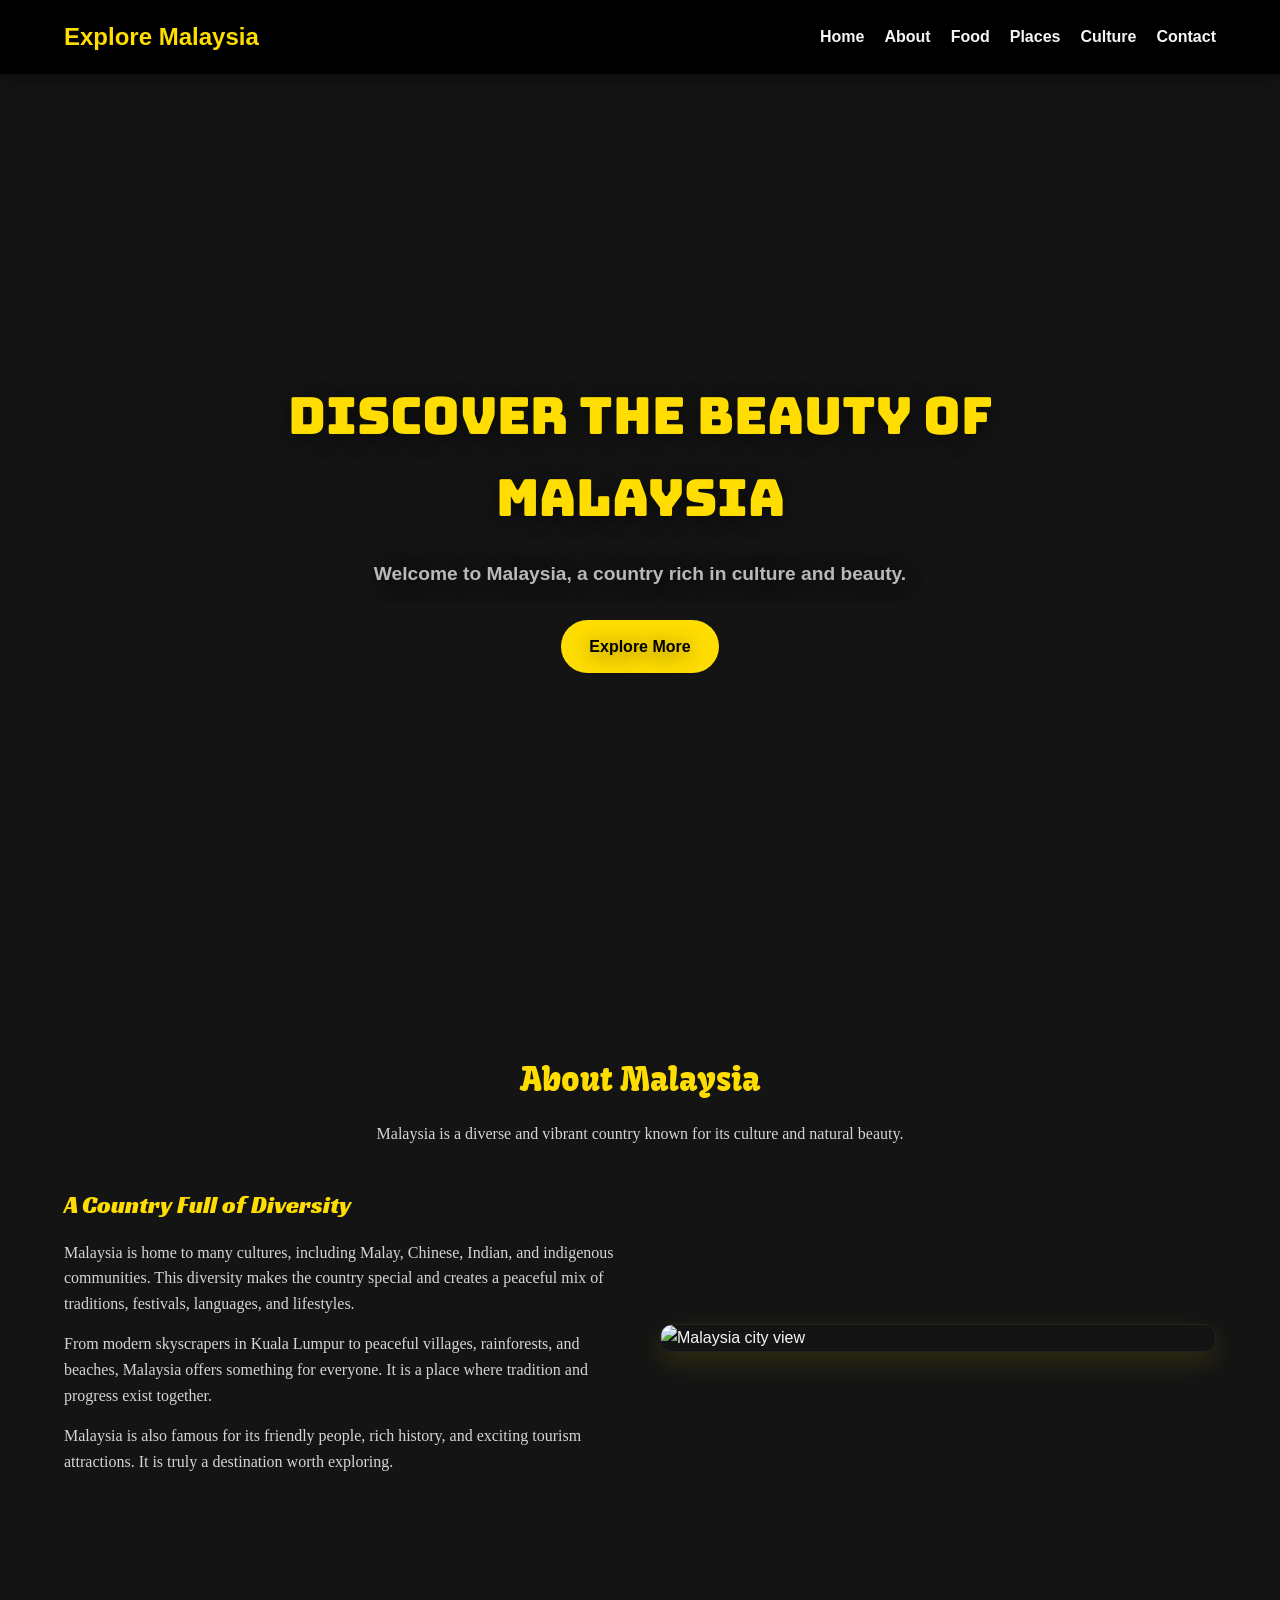
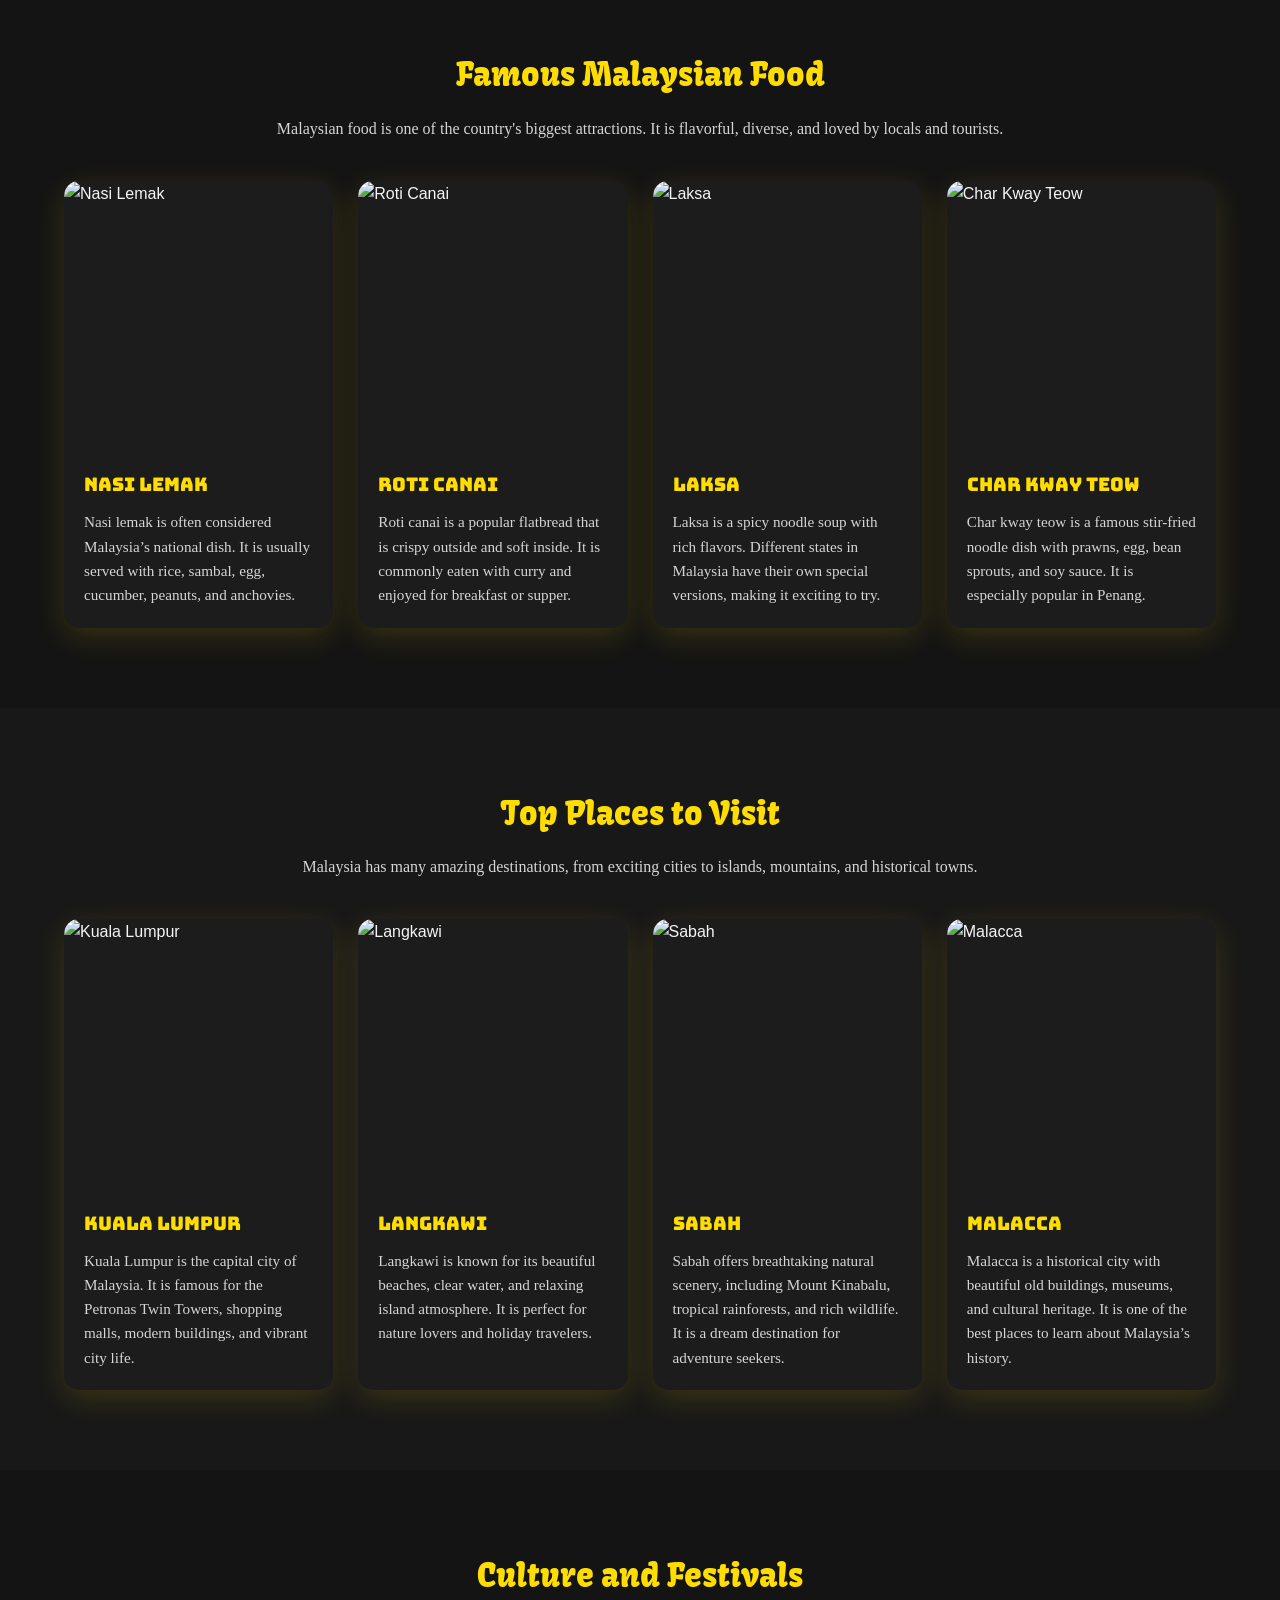
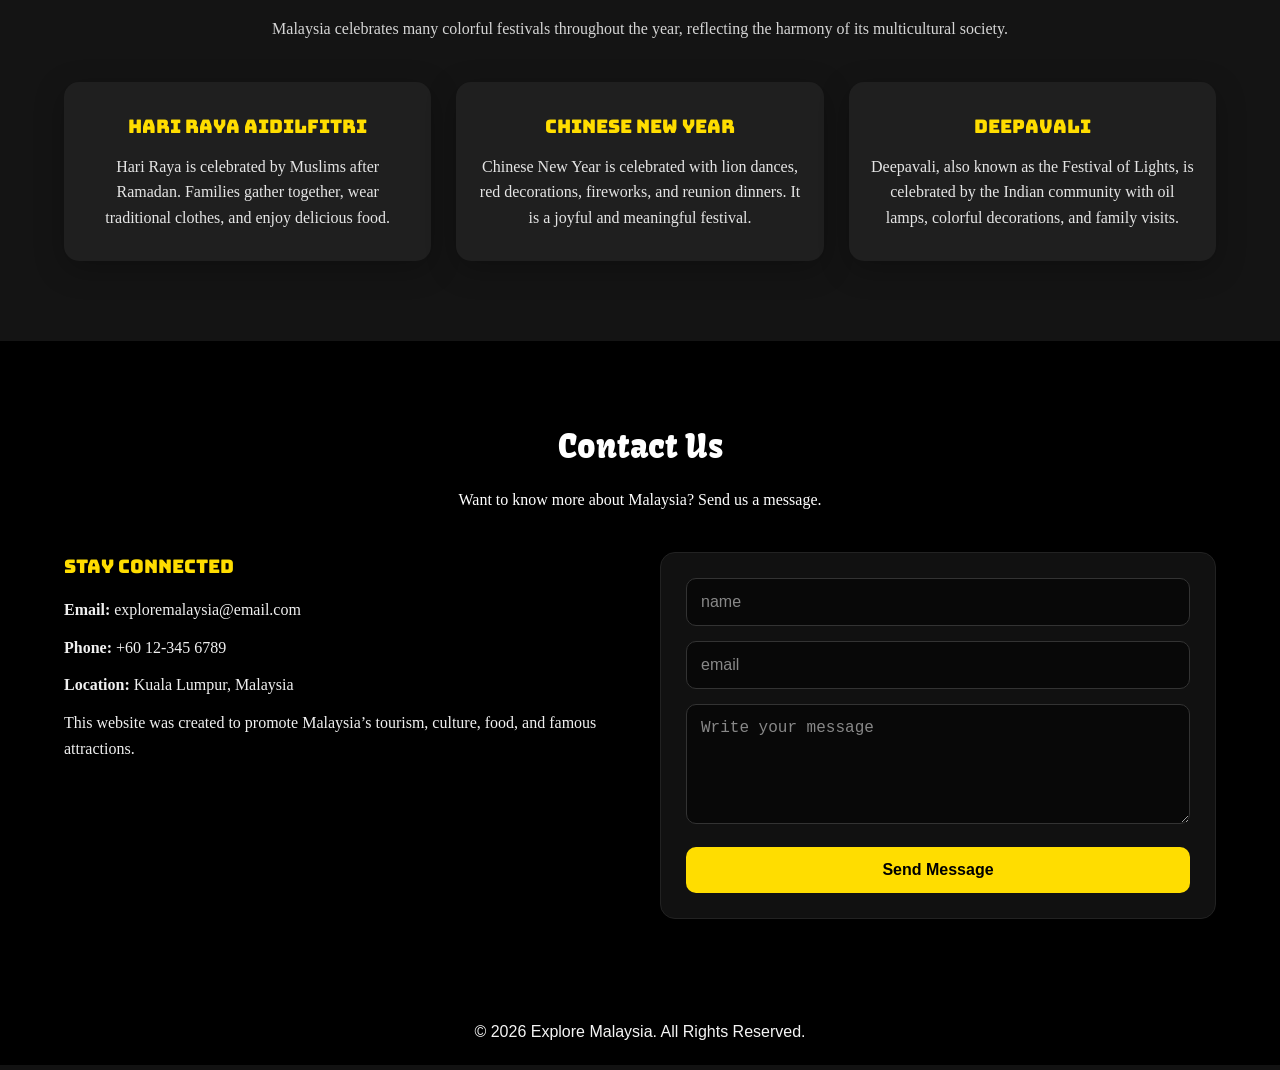
==== website-of-interest/index.html @ 418e2d4d "deploy" ====
<!doctype html>
<html lang="en">
    <head>
        <meta charset="UTF-8" />
        <meta name="viewport" content="width=device-width, initial-scale=1.0" />
        <title>Explore Malaysia</title>
        <!-- Add Google Fonts -->
        <link rel="preconnect" href="https://fonts.googleapis.com" />
        <link rel="preconnect" href="https://fonts.gstatic.com" crossorigin />
        <link href="https://fonts.googleapis.com/css2?family=Bitcount+Grid+Double+Ink:wght@100..900&family=Bungee&family=Emblema+One&family=Kavoon&family=Knewave&family=Luckiest+Guy&family=Oranienbaum&family=Permanent+Marker&family=Racing+Sans+One&display=swap" rel="stylesheet" />

        <style>
            /* =========================
       RESET / BASE STYLES
    ========================== */
            * {
                margin: 0;
                padding: 0;
                box-sizing: border-box;
                scroll-behavior: smooth;
            }

            body {
                font-family: Arial, sans-serif;
                line-height: 1.6;
                color: #f5f5f5;
                background-color: #121212;
            }

            /* Google fonts */
            .kavoon-regular {
                font-family: "Kavoon", serif;
                font-weight: 400;
                font-style: normal;
            }
            .knewave-regular {
                font-family: "Knewave", system-ui;
                font-weight: 400;
                font-style: normal;
            }
            .kaushan-script-regular {
                font-family: "Kaushan Script", cursive;
                font-weight: 400;
                font-style: normal;
            }
            .bungee-regular {
                font-family: "Bungee", sans-serif;
                font-weight: 400;
                font-style: normal;
            }
            .racing-sans-one-regular {
                font-family: "Racing Sans One", sans-serif;
                font-weight: 400;
                font-style: normal;
            }

            /* CSS */
            img {
                width: 100%;
                display: block;
                border-radius: 12px;
            }

            a {
                text-decoration: none;
            }

            .container {
                width: 90%;
                max-width: 1200px;
                margin: auto;
            }

            .section-title {
                font-size: 2rem;
                text-align: center;
                margin-bottom: 15px;
                color: #ffdd00;
            }

            .section-subtitle {
                text-align: center;
                max-width: 800px;
                margin: 0 auto 40px;
                color: #d5d5d5;
            }

            section {
                padding: 80px 0;
                background: #141414;
            }

            /* =========================
       HEADER
    ========================== */
            header {
                background: #000;
                color: #f5f5f5;
                position: sticky;
                top: 0;
                z-index: 1000;
                box-shadow: 0 2px 15px rgba(0, 0, 0, 0.5);
            }

            .navbar {
                display: flex;
                justify-content: space-between;
                align-items: center;
                padding: 18px 0;
            }

            .logo {
                font-size: 1.5rem;
                font-weight: bold;
                color: #ffdd00;
            }

            .nav-links {
                display: flex;
                gap: 20px;
                list-style: none;
            }

            .nav-links a {
                color: #f5f5f5;
                font-weight: bold;
                transition: 0.3s;
            }

            .nav-links a:hover {
                color: #ffdd00;
            }
            /* =========================
       RESET / BASE STYLES
    ========================== */
            * {
                margin: 0;
                padding: 0;
                box-sizing: border-box;
                scroll-behavior: smooth;
            }

            body {
                font-family: Arial, sans-serif;
                line-height: 1.6;
                color: #f5f5f5;
                background-color: #121212;
            }

            img {
                width: 100%;
                display: block;
                border-radius: 12px;
            }

            a {
                text-decoration: none;
            }

            .container {
                width: 90%;
                max-width: 1200px;
                margin: auto;
            }

            .section-title {
                font-size: 2rem;
                text-align: center;
                margin-bottom: 15px;
                color: #ffdd00;
            }

            .section-subtitle {
                text-align: center;
                max-width: 800px;
                margin: 0 auto 40px;
                color: #d5d5d5;
            }

            section {
                padding: 80px 0;
                background: #141414;
            }

            /* =========================
       HEADER
    ========================== */
            header {
                background: #000;
                color: #f5f5f5;
                position: sticky;
                top: 0;
                z-index: 1000;
                box-shadow: 0 2px 15px rgba(0, 0, 0, 0.5);
            }

            .navbar {
                display: flex;
                justify-content: space-between;
                align-items: center;
                padding: 18px 0;
            }

            .logo {
                font-size: 1.5rem;
                font-weight: bold;
                color: #ffdd00;
            }

            .nav-links {
                display: flex;
                gap: 20px;
                list-style: none;
            }

            .nav-links a {
                color: #f5f5f5;
                font-weight: bold;
                transition: 0.3s;
            }

            .nav-links a:hover {
                color: #ffdd00;
            }

            /* =========================
       HERO SECTION
    ========================== */
            .hero {
                position: relative;
                min-height: 100vh;
                overflow: hidden;
                display: flex;
                justify-content: center;
                align-items: center;
                color: white;
                text-align: center;
            }

            .hero-video {
                position: absolute;
                top: 0;
                left: 0;
                width: 100%;
                height: 100%;
                object-fit: cover;
                z-index: 1;
            }

            .hero::after {
                content: "";
                position: absolute;
                width: 100%;
                height: 100%;
                background: rgba(0, 0, 0, 0.75);
                top: 0;
                left: 0;
                z-index: -1;
            }
            .hero-content {
                position: relative;
                z-index: 1;
                max-width: 800px;
                margin: auto;
                color: #f5f5f5;
                text-shadow: 0 3px 20px rgba(0, 0, 0, 0.6);
            }

            .hero h1 {
                font-size: 3.2rem;
                margin-bottom: 20px;
                color: #ffdd00;
            }

            .hero p {
                font-size: 1.2rem;
                margin-bottom: 30px;
                color: #e8e8e8;
            }

            .btn {
                display: inline-block;
                background: #ffdd00;
                color: #000;
                padding: 14px 28px;
                border-radius: 30px;
                font-weight: bold;
                transition: 0.3s;
            }

            .btn:hover {
                background: #fff;
                color: #000;
                transform: translateY(-3px);
            }

            /* =========================
       ABOUT SECTION
    ========================== */
            .about-content {
                display: grid;
                grid-template-columns: 1fr 1fr;
                gap: 40px;
                align-items: center;
            }

            .about-text h3 {
                font-size: 1.5rem;
                color: #ffdd00;
                margin-bottom: 15px;
            }

            .about-text p {
                margin-bottom: 15px;
                color: #d5d5d5;
            }

            .about-image img {
                box-shadow: 0 10px 25px rgba(255, 221, 0, 0.12);
                border: 1px solid #222;
            }

            /* =========================
       FOOD SECTION
    ========================== */
            .cards {
                display: grid;
                grid-template-columns: repeat(4, 1fr);
                gap: 25px;
            }

            .card {
                background: #1c1c1c;
                border-radius: 15px;
                overflow: hidden;
                box-shadow: 0 8px 30px rgba(255, 221, 0, 0.15);
                transition: 0.3s;
            }
            /* .card h3{
                font-family: bungee-regular;
            }
            .card p{
                font-family: kaushan-script-regular;
            } */
            .card img {
                aspect-ratio: 1/1;
                object-fit: cover;
            }

            .card:hover {
                transform: translateY(-8px);
            }

            .card-content {
                padding: 20px;
            }

            .card h3 {
                color: #ffdd00;
                margin-bottom: 10px;
            }

            .card p {
                color: #d5d5d5;
                font-size: 0.95rem;
            }

            /* =========================
       PLACES SECTION
    ========================== */
            .places {
                background: #181818;
            }

            /* =========================
       CULTURE SECTION
    ========================== */
            .culture-grid {
                display: grid;
                grid-template-columns: repeat(3, 1fr);
                gap: 25px;
            }

            .culture-box {
                background: #1f1f1f;
                padding: 30px 20px;
                border-radius: 15px;
                text-align: center;
                box-shadow: 0 8px 30px rgba(0, 0, 0, 0.25);
                transition: 0.3s;
            }

            .culture-box:hover {
                transform: scale(1.03);
            }

            .culture-box h3 {
                color: #ffdd00;
                margin-bottom: 12px;
            }

            .culture-box p {
                color: #e5e5e5;
            }

            /* =========================
       CONTACT SECTION
    ========================== */
            .contact {
                background: #000;
                color: white;
            }

            .contact .section-title,
            .contact .section-subtitle {
                color: white;
            }

            .contact-wrapper {
                display: grid;
                grid-template-columns: 1fr 1fr;
                gap: 40px;
                align-items: start;
            }

            .contact-info h3 {
                margin-bottom: 15px;
                color: #ffdd00;
            }

            .contact-info p {
                margin-bottom: 12px;
                color: #f0f0f0;
            }

            .contact-form {
                background: #111;
                padding: 25px;
                border-radius: 15px;
                border: 1px solid #222;
            }

            .contact-form input,
            .contact-form textarea {
                width: 100%;
                padding: 14px;
                margin-bottom: 15px;
                border: 1px solid #333;
                border-radius: 10px;
                font-size: 1rem;
                background: #080808;
                color: #f5f5f5;
            }

            .contact-form input::placeholder,
            .contact-form textarea::placeholder {
                color: #888;
            }

            .contact-form button {
                width: 100%;
                background: #ffdd00;
                color: #000;
                border: none;
                padding: 14px;
                font-size: 1rem;
                font-weight: bold;
                border-radius: 10px;
                cursor: pointer;
                transition: 0.3s;
            }

            .contact-form button:hover {
                background: #fff;
            }

            /* =========================
       FOOTER
    ========================== */
            footer {
                background: #000;
                color: #f5f5f5;
                text-align: center;
                padding: 20px;
            }

            /* =========================
       RESPONSIVE DESIGN
    ========================== */
            @media (max-width: 992px) {
                .cards {
                    grid-template-columns: repeat(2, 1fr);
                }

                .culture-grid {
                    grid-template-columns: repeat(2, 1fr);
                }

                .about-content,
                .contact-wrapper {
                    grid-template-columns: 1fr;
                }

                .hero h1 {
                    font-size: 2.6rem;
                }
            }

            @media (max-width: 768px) {
                .navbar {
                    flex-direction: column;
                    gap: 15px;
                }

                .nav-links {
                    flex-wrap: wrap;
                    justify-content: center;
                }

                .hero h1 {
                    font-size: 2.2rem;
                }

                .hero p {
                    font-size: 1rem;
                }

                .cards,
                .culture-grid {
                    grid-template-columns: 1fr;
                }

                .section-title {
                    font-size: 1.8rem;
                }

                section {
                    padding: 60px 0;
                }
            }
        </style>
    </head>
    <body>
        <!-- Header -->
        <header>
            <div class="container navbar">
                <div class="logo">Explore Malaysia</div>
                <ul class="nav-links">
                    <li><a href="#home">Home</a></li>
                    <li><a href="#about">About</a></li>
                    <li><a href="#food">Food</a></li>
                    <li><a href="#places">Places</a></li>
                    <li><a href="#culture">Culture</a></li>
                    <li><a href="#contact">Contact</a></li>
                </ul>
            </div>
        </header>

        <!-- Section 1: Hero -->
        <section class="hero" id="home">
            <video autoplay muted loop playsinline class="hero-video">
                <source src="MALAYSIA.mp4" type="video/mp4" />
            </video>

            <div class="container hero-content">
                <h1 class="bungee-regular">Discover the Beauty of Malaysia</h1>
                <p style="color: #b9b9b9"><strong>Welcome to Malaysia, a country rich in culture and beauty.</strong></p>
                <a href="#about" class="btn">Explore More</a>
            </div>
        </section>

        <!-- Section 2: About -->
        <section id="about">
            <div class="container">
                <h2 class="section-title kavoon-regular">About Malaysia</h2>
                <p class="section-subtitle kaushan-script-regular">Malaysia is a diverse and vibrant country known for its culture and natural beauty.</p>

                <div class="about-content">
                    <div class="about-text">
                        <h3 class="racing-sans-one-regular">A Country Full of Diversity</h3>
                        <p class="kaushan-script-regular">Malaysia is home to many cultures, including Malay, Chinese, Indian, and indigenous communities. This diversity makes the country special and creates a peaceful mix of traditions, festivals, languages, and lifestyles.</p>
                        <p class="kaushan-script-regular">From modern skyscrapers in Kuala Lumpur to peaceful villages, rainforests, and beaches, Malaysia offers something for everyone. It is a place where tradition and progress exist together.</p>
                        <p class="kaushan-script-regular">Malaysia is also famous for its friendly people, rich history, and exciting tourism attractions. It is truly a destination worth exploring.</p>
                    </div>

                    <div class="about-image">
                        <img src="https://www.eyeonasia.gov.sg/images/asean-countries/Malaysia%20snapshot%20cover%20iso.jpg" alt="Malaysia city view" />
                    </div>
                </div>
            </div>
        </section>

        <!-- Section 3: Food -->
        <section id="food">
            <div class="container">
                <h2 class="section-title kavoon-regular">Famous Malaysian Food</h2>
                <p class="section-subtitle kaushan-script-regular">Malaysian food is one of the country's biggest attractions. It is flavorful, diverse, and loved by locals and tourists.</p>

                <div class="cards">
                    <div class="card">
                        <img src="https://farahjeats.com/wp-content/uploads/2023/03/IMG_6678-768x1024.jpg" alt="Nasi Lemak" />
                        <div class="card-content">
                            <h3 class="bungee-regular">Nasi Lemak</h3>
                            <p class="kaushan-script-regular">Nasi lemak is often considered Malaysia’s national dish. It is usually served with rice, sambal, egg, cucumber, peanuts, and anchovies.</p>
                        </div>
                    </div>

                    <div class="card">
                        <img src="https://www.rotinrice.com/wp-content/uploads/2011/04/RotiCanai-1.jpg" alt="Roti Canai" />
                        <div class="card-content">
                            <h3 class="bungee-regular">Roti Canai</h3>
                            <p class="kaushan-script-regular">Roti canai is a popular flatbread that is crispy outside and soft inside. It is commonly eaten with curry and enjoyed for breakfast or supper.</p>
                        </div>
                    </div>

                    <div class="card">
                        <img src="https://images.deliveryhero.io/image/foodpanda/recipes/asam-laksa-recipe-1.jpg" alt="Laksa" />
                        <div class="card-content">
                            <h3 class="bungee-regular">Laksa</h3>
                            <p class="kaushan-script-regular">Laksa is a spicy noodle soup with rich flavors. Different states in Malaysia have their own special versions, making it exciting to try.</p>
                        </div>
                    </div>

                    <div class="card">
                        <img src="https://www.wokandskillet.com/wp-content/uploads/2016/07/Char-Kway-Teow.jpg" alt="Char Kway Teow" />
                        <div class="card-content">
                            <h3 class="bungee-regular">Char Kway Teow</h3>
                            <p class="kaushan-script-regular">Char kway teow is a famous stir-fried noodle dish with prawns, egg, bean sprouts, and soy sauce. It is especially popular in Penang.</p>
                        </div>
                    </div>
                </div>
            </div>
        </section>

        <!-- Section 4: Places -->
        <section class="places" id="places">
            <div class="container">
                <h2 class="section-title kavoon-regular">Top Places to Visit</h2>
                <p class="section-subtitle kaushan-script-regular">Malaysia has many amazing destinations, from exciting cities to islands, mountains, and historical towns.</p>

                <div class="cards">
                    <div class="card">
                        <img src="https://images.unsplash.com/photo-1596422846543-75c6fc197f07?auto=format&fit=crop&w=800&q=80" alt="Kuala Lumpur" />
                        <div class="card-content">
                            <h3 class="bungee-regular">Kuala Lumpur</h3>
                            <p class="kaushan-script-regular">Kuala Lumpur is the capital city of Malaysia. It is famous for the Petronas Twin Towers, shopping malls, modern buildings, and vibrant city life.</p>
                        </div>
                    </div>

                    <div class="card">
                        <img src="https://res.klook.com/image/upload/w_1265,h_791,c_fill,q_85/w_80,x_15,y_15,g_south_west,l_Klook_water_br_trans_yhcmh3/activities/n6kq0zycx4kfiidu2r7v.webp" alt="Langkawi" />
                        <div class="card-content">
                            <h3 class="bungee-regular">Langkawi</h3>
                            <p class="kaushan-script-regular">Langkawi is known for its beautiful beaches, clear water, and relaxing island atmosphere. It is perfect for nature lovers and holiday travelers.</p>
                        </div>
                    </div>

                    <div class="card">
                        <img src="https://i0.wp.com/theetlrblog.com/wp-content/uploads/2019/07/Sabah.jpg?w=1600&ssl=1" alt="Sabah" />
                        <div class="card-content">
                            <h3 class="bungee-regular">Sabah</h3>
                            <p class="kaushan-script-regular">Sabah offers breathtaking natural scenery, including Mount Kinabalu, tropical rainforests, and rich wildlife. It is a dream destination for adventure seekers.</p>
                        </div>
                    </div>

                    <div class="card">
                        <img src="https://bbqboy.net/wp-content/uploads/2018/08/Is-Malacca-worth-a-visit.jpg" alt="Malacca" />
                        <div class="card-content">
                            <h3 class="bungee-regular">Malacca</h3>
                            <p class="kaushan-script-regular">Malacca is a historical city with beautiful old buildings, museums, and cultural heritage. It is one of the best places to learn about Malaysia’s history.</p>
                        </div>
                    </div>
                </div>
            </div>
        </section>

        <!-- Section 5: Culture -->
        <section id="culture">
            <div class="container">
                <h2 class="section-title kavoon-regular">Culture and Festivals</h2>
                <p class="section-subtitle kaushan-script-regular">Malaysia celebrates many colorful festivals throughout the year, reflecting the harmony of its multicultural society.</p>

                <div class="culture-grid">
                    <div class="culture-box">
                        <h3 class="bungee-regular">Hari Raya Aidilfitri</h3>
                        <p class="kaushan-script-regular">Hari Raya is celebrated by Muslims after Ramadan. Families gather together, wear traditional clothes, and enjoy delicious food.</p>
                    </div>

                    <div class="culture-box">
                        <h3 class="bungee-regular">Chinese New Year</h3>
                        <p class="kaushan-script-regular">Chinese New Year is celebrated with lion dances, red decorations, fireworks, and reunion dinners. It is a joyful and meaningful festival.</p>
                    </div>

                    <div class="culture-box">
                        <h3 class="bungee-regular">Deepavali</h3>
                        <p class="kaushan-script-regular">Deepavali, also known as the Festival of Lights, is celebrated by the Indian community with oil lamps, colorful decorations, and family visits.</p>
                    </div>
                </div>
            </div>
        </section>

        <!-- Contact -->
        <section class="contact" id="contact">
            <div class="container">
                <h2 class="section-title kavoon-regular">Contact Us</h2>
                <p class="section-subtitle kaushan-script-regular">Want to know more about Malaysia? Send us a message.</p>

                <div class="contact-wrapper">
                    <div class="contact-info">
                        <h3 class="bungee-regular">Stay Connected</h3>
                        <p class="kaushan-script-regular"><strong>Email:</strong> exploremalaysia@email.com</p>
                        <p class="kaushan-script-regular"><strong>Phone:</strong> +60 12-345 6789</p>
                        <p class="kaushan-script-regular"><strong>Location:</strong> Kuala Lumpur, Malaysia</p>
                        <p class="kaushan-script-regular">This website was created to promote Malaysia’s tourism, culture, food, and famous attractions.</p>
                    </div>

                    <form class="contact-form">
                        <input type="text" placeholder="name" required />
                        <input type="email" placeholder="email" required />
                        <textarea rows="5" placeholder="Write your message" required></textarea>
                        <button type="submit">Send Message</button>
                    </form>
                </div>
            </div>
        </section>

        <!-- Footer -->
        <footer>
            <p>&copy; 2026 Explore Malaysia. All Rights Reserved.</p>
        </footer>
    </body>
</html>
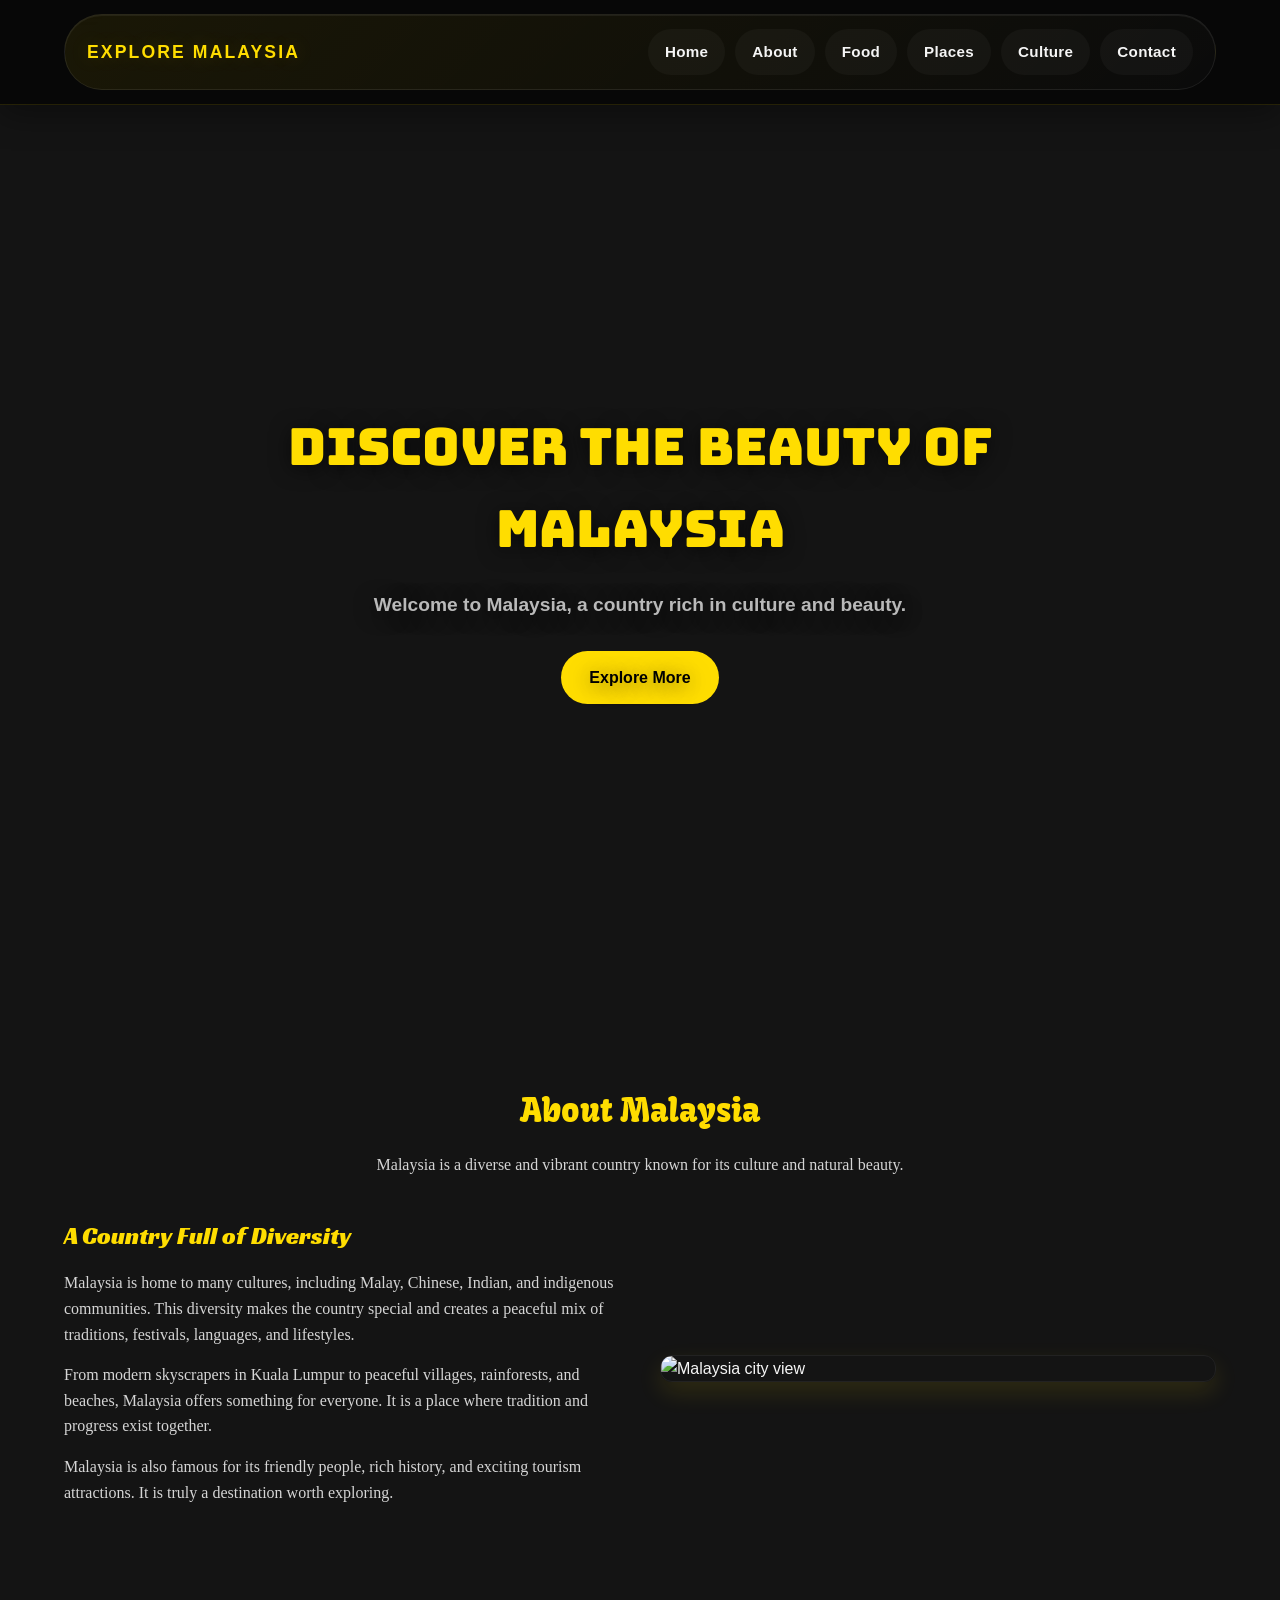
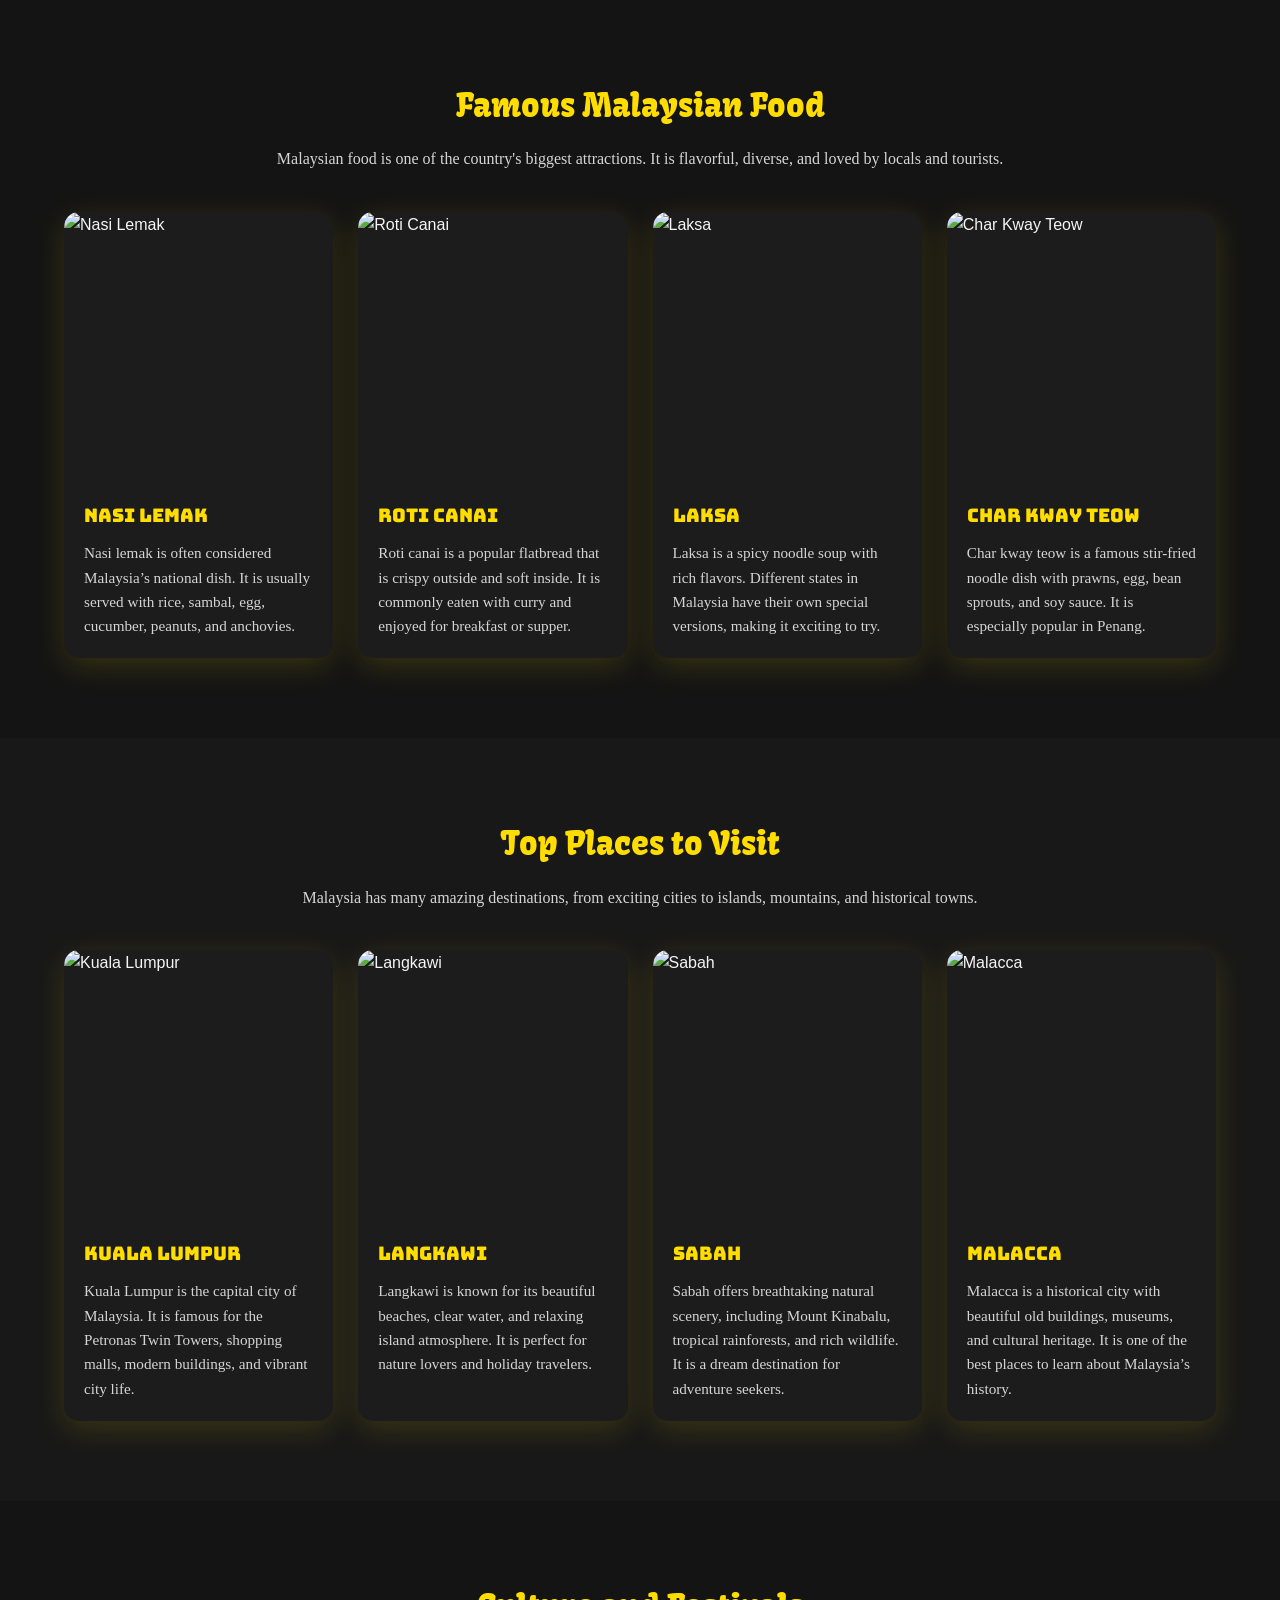
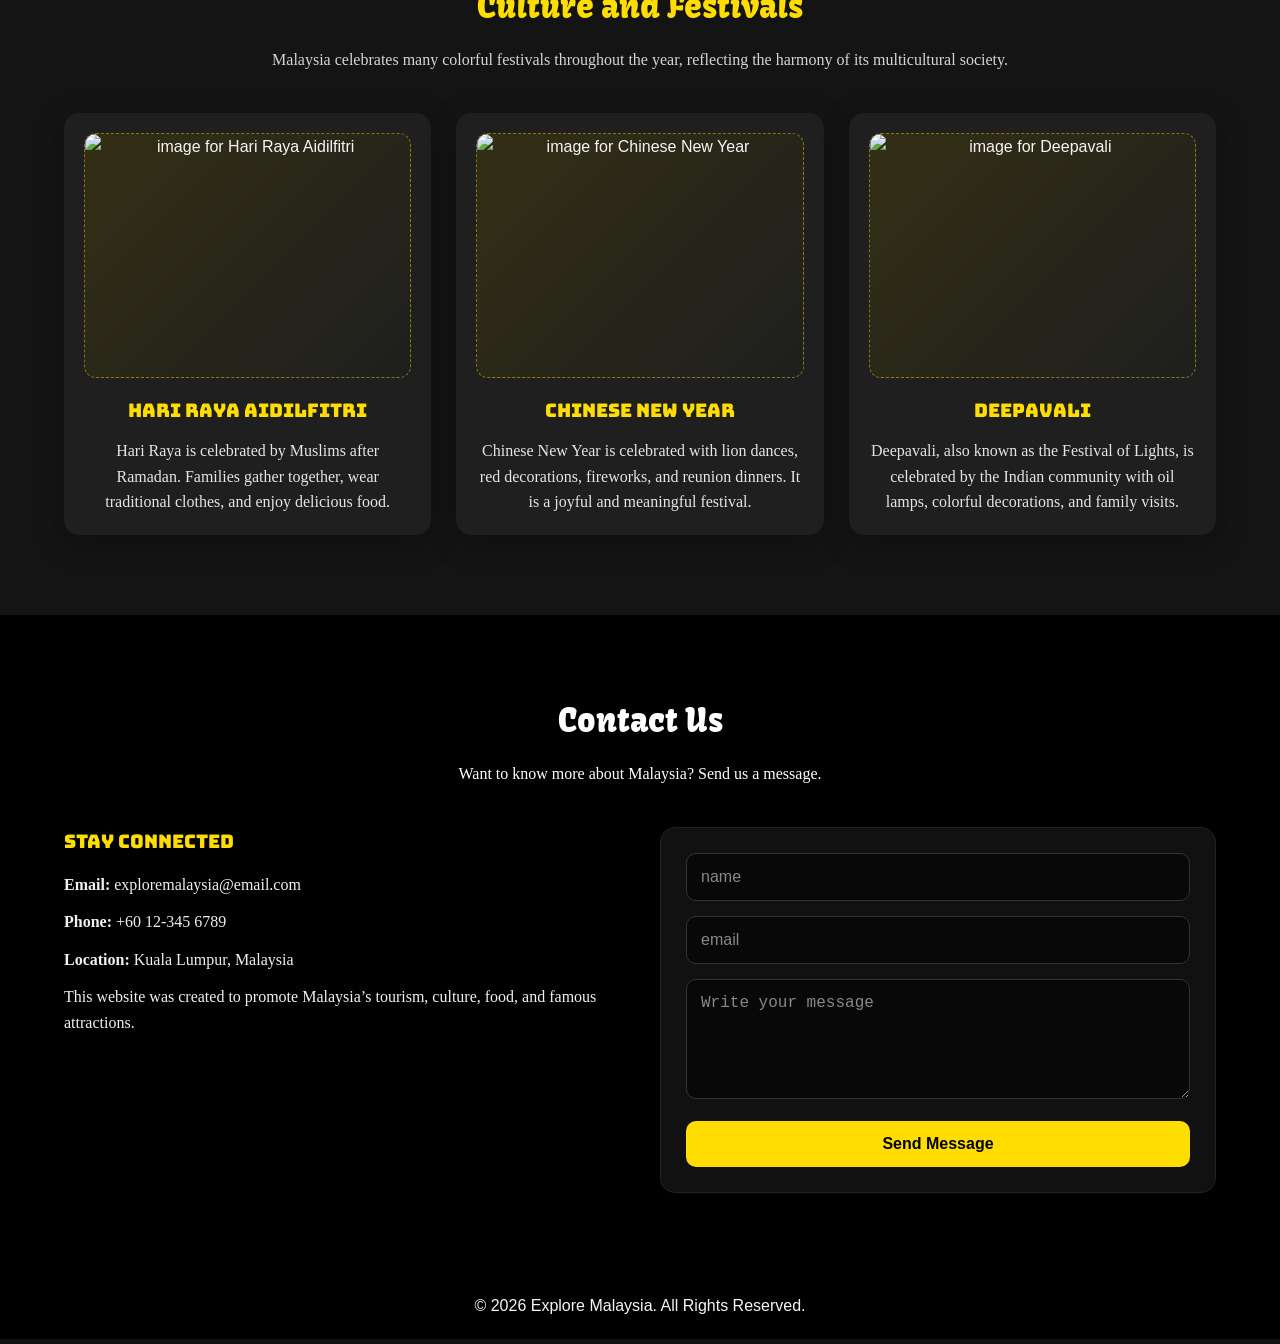
==== commit 2f61a997: "Final" ====
--- a/website-of-interest/index.html
+++ b/website-of-interest/index.html
@@ -55,6 +55,20 @@
             }
 
             /* CSS */
+            * {
+                margin: 0;
+                padding: 0;
+                box-sizing: border-box;
+                scroll-behavior: smooth;
+            }
+
+            body {
+                font-family: Arial, sans-serif;
+                line-height: 1.6;
+                color: #f5f5f5;
+                background-color: #121212;
+            }
+
             img {
                 width: 100%;
                 display: block;
@@ -90,142 +104,77 @@
                 background: #141414;
             }
 
-            /* =========================
-       HEADER
-    ========================== */
+            /* Header*/
             header {
-                background: #000;
-                color: #f5f5f5;
                 position: sticky;
                 top: 0;
                 z-index: 1000;
-                box-shadow: 0 2px 15px rgba(0, 0, 0, 0.5);
+                padding: 14px 0;
+                background: rgba(5, 5, 5, 0.75);
+                backdrop-filter: blur(14px);
+                border-bottom: 1px solid rgba(255, 221, 0, 0.12);
+                box-shadow: 0 10px 30px rgba(0, 0, 0, 0.35);
             }
 
             .navbar {
                 display: flex;
                 justify-content: space-between;
                 align-items: center;
-                padding: 18px 0;
+                gap: 20px;
+                padding: 14px 22px;
+                border: 1px solid rgba(255, 255, 255, 0.08);
+                border-radius: 999px;
+                background: linear-gradient(135deg, rgba(255, 221, 0, 0.08), rgba(255, 255, 255, 0.02));
+                box-shadow: inset 0 1px 0 rgba(255, 255, 255, 0.06);
             }
 
             .logo {
-                font-size: 1.5rem;
-                font-weight: bold;
+                font-size: 1.1rem;
+                font-weight: 800;
+                letter-spacing: 0.12em;
+                text-transform: uppercase;
                 color: #ffdd00;
+                text-shadow: 0 0 20px rgba(255, 221, 0, 0.18);
             }
 
             .nav-links {
                 display: flex;
-                gap: 20px;
+                align-items: center;
+                gap: 10px;
                 list-style: none;
+                flex-wrap: wrap;
             }
 
             .nav-links a {
+                position: relative;
+                display: inline-flex;
+                align-items: center;
+                justify-content: center;
+                padding: 10px 16px;
+                border-radius: 999px;
                 color: #f5f5f5;
-                font-weight: bold;
-                transition: 0.3s;
+                font-size: 0.95rem;
+                font-weight: 700;
+                letter-spacing: 0.02em;
+                background: rgba(255, 255, 255, 0.03);
+                border: 1px solid transparent;
+                transition:
+                    color 0.3s ease,
+                    background 0.3s ease,
+                    border-color 0.3s ease,
+                    transform 0.3s ease,
+                    box-shadow 0.3s ease;
             }
 
             .nav-links a:hover {
-                color: #ffdd00;
-            }
-            /* =========================
-       RESET / BASE STYLES
-    ========================== */
-            * {
-                margin: 0;
-                padding: 0;
-                box-sizing: border-box;
-                scroll-behavior: smooth;
-            }
-
-            body {
-                font-family: Arial, sans-serif;
-                line-height: 1.6;
-                color: #f5f5f5;
-                background-color: #121212;
-            }
-
-            img {
-                width: 100%;
-                display: block;
-                border-radius: 12px;
-            }
-
-            a {
-                text-decoration: none;
-            }
-
-            .container {
-                width: 90%;
-                max-width: 1200px;
-                margin: auto;
-            }
-
-            .section-title {
-                font-size: 2rem;
-                text-align: center;
-                margin-bottom: 15px;
-                color: #ffdd00;
-            }
-
-            .section-subtitle {
-                text-align: center;
-                max-width: 800px;
-                margin: 0 auto 40px;
-                color: #d5d5d5;
-            }
-
-            section {
-                padding: 80px 0;
-                background: #141414;
-            }
-
-            /* =========================
-       HEADER
-    ========================== */
-            header {
-                background: #000;
-                color: #f5f5f5;
-                position: sticky;
-                top: 0;
-                z-index: 1000;
-                box-shadow: 0 2px 15px rgba(0, 0, 0, 0.5);
-            }
-
-            .navbar {
-                display: flex;
-                justify-content: space-between;
-                align-items: center;
-                padding: 18px 0;
-            }
-
-            .logo {
-                font-size: 1.5rem;
-                font-weight: bold;
-                color: #ffdd00;
-            }
-
-            .nav-links {
-                display: flex;
-                gap: 20px;
-                list-style: none;
-            }
-
-            .nav-links a {
-                color: #f5f5f5;
-                font-weight: bold;
-                transition: 0.3s;
-            }
-
-            .nav-links a:hover {
-                color: #ffdd00;
-            }
-
-            /* =========================
-       HERO SECTION
-    ========================== */
+                color: #111;
+                background: #ffdd00;
+                border-color: rgba(255, 221, 0, 0.75);
+                transform: translateY(-2px);
+                box-shadow: 0 10px 24px rgba(255, 221, 0, 0.22);
+            }
+
+            /* Hero Section */
             .hero {
                 position: relative;
                 min-height: 100vh;
@@ -294,9 +243,7 @@
                 transform: translateY(-3px);
             }
 
-            /* =========================
-       ABOUT SECTION
-    ========================== */
+            /*About Section */
             .about-content {
                 display: grid;
                 grid-template-columns: 1fr 1fr;
@@ -320,9 +267,7 @@
                 border: 1px solid #222;
             }
 
-            /* =========================
-       FOOD SECTION
-    ========================== */
+            /* Food-Section */
             .cards {
                 display: grid;
                 grid-template-columns: repeat(4, 1fr);
@@ -336,12 +281,7 @@
                 box-shadow: 0 8px 30px rgba(255, 221, 0, 0.15);
                 transition: 0.3s;
             }
-            /* .card h3{
-                font-family: bungee-regular;
-            }
-            .card p{
-                font-family: kaushan-script-regular;
-            } */
+    
             .card img {
                 aspect-ratio: 1/1;
                 object-fit: cover;
@@ -365,33 +305,42 @@
                 font-size: 0.95rem;
             }
 
-            /* =========================
-       PLACES SECTION
-    ========================== */
+            /* Places Section*/
             .places {
                 background: #181818;
             }
 
-            /* =========================
-       CULTURE SECTION
-    ========================== */
+            /* Culture Section*/
             .culture-grid {
                 display: grid;
+                /* 三个column */
                 grid-template-columns: repeat(3, 1fr);
                 gap: 25px;
             }
 
             .culture-box {
                 background: #1f1f1f;
-                padding: 30px 20px;
+                padding: 20px;
                 border-radius: 15px;
                 text-align: center;
                 box-shadow: 0 8px 30px rgba(0, 0, 0, 0.25);
+                /* hover effect */
                 transition: 0.3s;
             }
 
             .culture-box:hover {
                 transform: scale(1.03);
+            }
+
+            .culture-image-placeholder {
+                width: 100%;
+                aspect-ratio: 4/3;
+                object-fit: cover;
+                border-radius: 12px;
+                margin-bottom: 18px;
+                border: 1px dashed rgba(255, 221, 0, 0.45);
+                /* linear gradient (135deg 渐变的方向*/
+                background: linear-gradient(135deg, rgba(255, 221, 0, 0.12), rgba(255, 255, 255, 0.03)), #171717;
             }
 
             .culture-box h3 {
@@ -403,9 +352,7 @@
                 color: #e5e5e5;
             }
 
-            /* =========================
-       CONTACT SECTION
-    ========================== */
+            /* Contact Section */
             .contact {
                 background: #000;
                 color: white;
@@ -452,6 +399,7 @@
                 color: #f5f5f5;
             }
 
+            /* 改place holder 的颜色 */
             .contact-form input::placeholder,
             .contact-form textarea::placeholder {
                 color: #888;
@@ -474,9 +422,7 @@
                 background: #fff;
             }
 
-            /* =========================
-       FOOTER
-    ========================== */
+            /* Footer*/
             footer {
                 background: #000;
                 color: #f5f5f5;
@@ -484,9 +430,7 @@
                 padding: 20px;
             }
 
-            /* =========================
-       RESPONSIVE DESIGN
-    ========================== */
+            /* Responsive Layout Design */
             @media (max-width: 992px) {
                 .cards {
                     grid-template-columns: repeat(2, 1fr);
@@ -509,12 +453,23 @@
             @media (max-width: 768px) {
                 .navbar {
                     flex-direction: column;
-                    gap: 15px;
+                    gap: 14px;
+                    border-radius: 28px;
+                    padding: 18px;
                 }
 
                 .nav-links {
                     flex-wrap: wrap;
                     justify-content: center;
+                    width: 100%;
+                }
+
+                .nav-links li {
+                    flex: 1 1 calc(50% - 10px);
+                }
+
+                .nav-links a {
+                    width: 100%;
                 }
 
                 .hero h1 {
@@ -556,7 +511,7 @@
             </div>
         </header>
 
-        <!-- Section 1: Hero -->
+        <!-- Hero Section-->
         <section class="hero" id="home">
             <video autoplay muted loop playsinline class="hero-video">
                 <source src="MALAYSIA.mp4" type="video/mp4" />
@@ -569,7 +524,7 @@
             </div>
         </section>
 
-        <!-- Section 2: About -->
+        <!-- About Section -->
         <section id="about">
             <div class="container">
                 <h2 class="section-title kavoon-regular">About Malaysia</h2>
@@ -590,7 +545,7 @@
             </div>
         </section>
 
-        <!-- Section 3: Food -->
+        <!--  Food Section-->
         <section id="food">
             <div class="container">
                 <h2 class="section-title kavoon-regular">Famous Malaysian Food</h2>
@@ -632,7 +587,7 @@
             </div>
         </section>
 
-        <!-- Section 4: Places -->
+        <!-- Places Section -->
         <section class="places" id="places">
             <div class="container">
                 <h2 class="section-title kavoon-regular">Top Places to Visit</h2>
@@ -674,7 +629,7 @@
             </div>
         </section>
 
-        <!-- Section 5: Culture -->
+        <!-- Culture Section -->
         <section id="culture">
             <div class="container">
                 <h2 class="section-title kavoon-regular">Culture and Festivals</h2>
@@ -682,16 +637,19 @@
 
                 <div class="culture-grid">
                     <div class="culture-box">
+                        <img src="https://news.uthm.edu.my/wp-content/uploads/2024/04/raya.png" alt="image for Hari Raya Aidilfitri" class="culture-image-placeholder" />
                         <h3 class="bungee-regular">Hari Raya Aidilfitri</h3>
                         <p class="kaushan-script-regular">Hari Raya is celebrated by Muslims after Ramadan. Families gather together, wear traditional clothes, and enjoy delicious food.</p>
                     </div>
 
                     <div class="culture-box">
+                        <img src="https://delmonte-canada.ca/wp-content/uploads/2024/09/CNY-1024x683.png" alt="image for Chinese New Year" class="culture-image-placeholder" />
                         <h3 class="bungee-regular">Chinese New Year</h3>
                         <p class="kaushan-script-regular">Chinese New Year is celebrated with lion dances, red decorations, fireworks, and reunion dinners. It is a joyful and meaningful festival.</p>
                     </div>
 
                     <div class="culture-box">
+                        <img src="https://www.tourslanka.com/wp-content/uploads/2018/06/Deepavali-Festival-Sri-Lanka-1.jpg" alt="image for Deepavali" class="culture-image-placeholder" />
                         <h3 class="bungee-regular">Deepavali</h3>
                         <p class="kaushan-script-regular">Deepavali, also known as the Festival of Lights, is celebrated by the Indian community with oil lamps, colorful decorations, and family visits.</p>
                     </div>
@@ -728,5 +686,22 @@
         <footer>
             <p>&copy; 2026 Explore Malaysia. All Rights Reserved.</p>
         </footer>
+
+        <script>
+            const revealItems = document.querySelectorAll(".hero-content, .about-content, .card, .culture-box, .contact-info, .contact-form");
+            const revealObserver = new IntersectionObserver(
+                (entries) => {
+                    entries.forEach((entry) => {
+                        if (entry.isIntersecting) {
+                            entry.target.classList.add("revealed");
+                            revealObserver.unobserve(entry.target);
+                        }
+                    });
+                },
+                { threshold: 0.2 },
+            );
+
+            revealItems.forEach((item) => revealObserver.observe(item));
+        </script>
     </body>
 </html>
